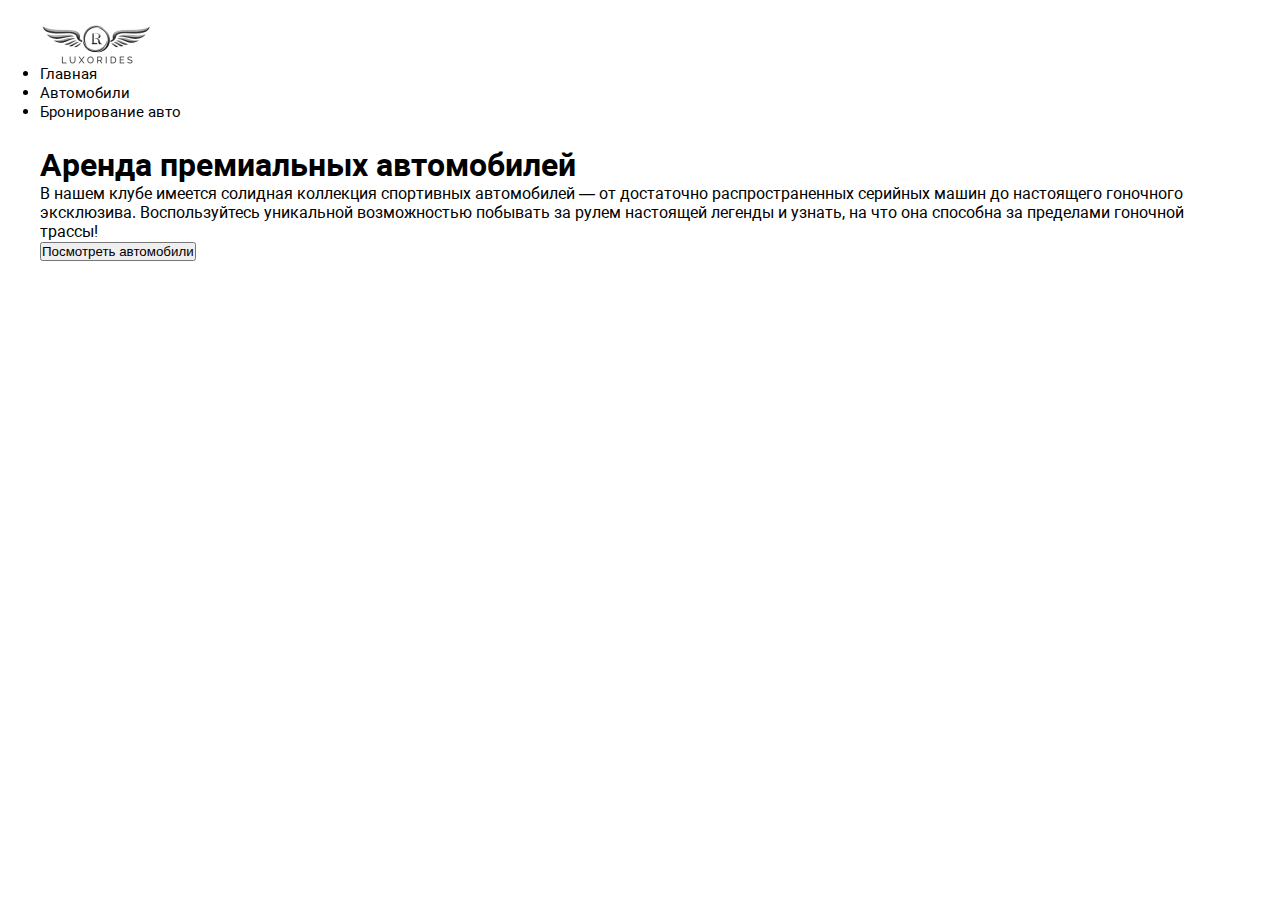
==== cars/index.html @ bf007eb6 "car" ====
<!DOCTYPE html>
<html lang="en">
<head>
    <meta charset="UTF-8">
    <title>Аренда примиальных автомобилей</title>
  <link rel="stylesheet" href="styles/style.css">
</head>
<body>

<header class="header">
  <div class="container">
    <div class="logo">
      <img src="images/logo.png" alt="Logo">
    </div>
    <nav class="menu"></nav>
      <ul>
        <li class="menu-item">
          <a href="#">Главная</a>
        </li>
        <li class="menu-item">
          <a href="#">Автомобили</a>
        </li>
        <li class="menu-item">
          <a href="#">Бронирование авто</a>
        </li>
      </ul>
  </div>

</header>

<section class="main">
  <div class="container">
    <div class="main-info">
      <h1 class="main-title">Аренда премиальных автомобилей</h1>
      <div class="main-text">В нашем клубе имеется солидная коллекция спортивных автомобилей — от достаточно
        распространенных
        серийных машин до настоящего гоночного эксклюзива. Воспользуйтесь уникальной возможностью побывать за рулем
        настоящей
        легенды и узнать, на что она способна за пределами гоночной трассы!
      </div>
      <div class="main-action">
        <button class="button">Посмотреть автомобили</button>
      </div>
    </div>
  </div>
</section>
</body>
</html>
---- cars/styles/style.css ----
/* Убираем стандартные отступы у всех элементов на странице. */
* {
    padding: 0;
    margin: 0;
}

/* Задаем шрифты. */
@font-face {
    font-family: Roboto;
    src: url("../fonts/Roboto.ttf");
}

@font-face {
    font-family: Roboto;
    src: url("../fonts/Robotobold.ttf");
    font-weight: bold;
}

body {
    font-family: Roboto, sans-serif;
}

/* Задаем стили header'a. */
.header {
    border-botton: 1px solid #E5E5E5;
    padding: 25px 0;
}

/* Задаем размеры контейнера. */
.container {
    max-width: 1200px;
    margin: 0 auto;
}

.header .conteiner {
   display: flex;
   align-items: center;
}

.logo img {
    vertical-align: bottom;
}

/* Задаем стили блока меню. */
.menu {
    margin-left: 244px;
}

. menu ul {
    list-style: none
    display: flex;
}

.menu-item {
    margin-right: 115px;
}

.menu-item a {
    font-size: 15px;
    color: #030305;
    text-decoration: none;
}

/* добавление рамки снизу при наведении. */
.menu-item a:hover {
    border-bottom: 2px solid black;
}

/* Стили для первого блока. */
.main {
    background-images: url("../images/background.png");
    background-pasition: center;
    background-size: center;



}
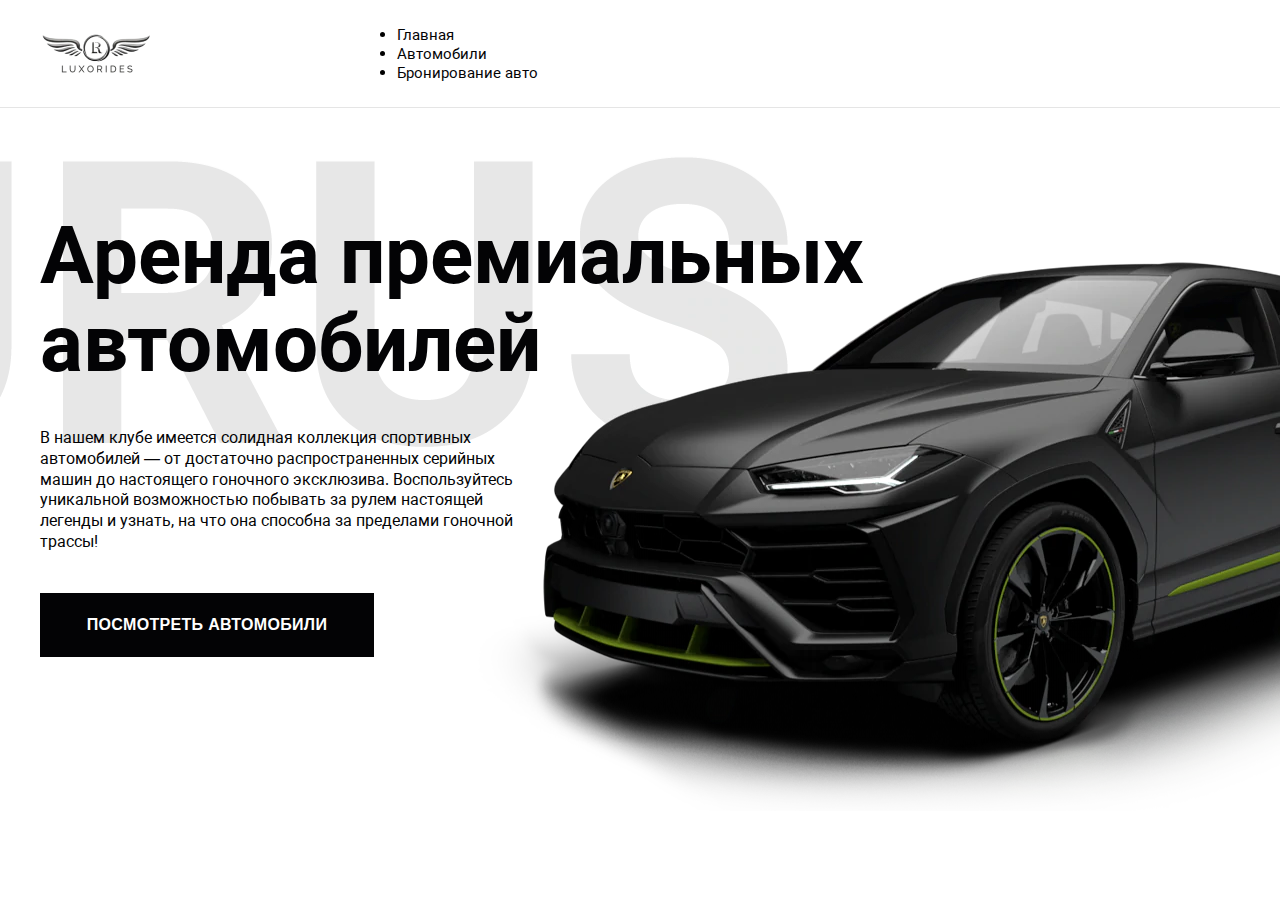
==== commit a1994345: "add TypeScript" ====
--- a/cars/index.html
+++ b/cars/index.html
@@ -1,9 +1,9 @@
 <!DOCTYPE html>
 <html lang="en">
 <head>
-    <meta charset="UTF-8">
-    <title>Аренда примиальных автомобилей</title>
-  <link rel="stylesheet" href="styles/style.css">
+   <meta charset="UTF-8">
+   <title>Аренда примиальных автомобилей</title>
+   <link rel="stylesheet" href="styles/style.css">
 </head>
 <body>
 
@@ -13,17 +13,17 @@
       <img src="images/logo.png" alt="Logo">
     </div>
     <nav class="menu"></nav>
-      <ul>
-        <li class="menu-item">
-          <a href="#">Главная</a>
-        </li>
-        <li class="menu-item">
-          <a href="#">Автомобили</a>
-        </li>
-        <li class="menu-item">
-          <a href="#">Бронирование авто</a>
-        </li>
-      </ul>
+    <ul>
+      <li class="menu-item">
+        <a href="#">Главная</a>
+      </li>
+      <li class="menu-item">
+        <a href="#">Автомобили</a>
+      </li>
+      <li class="menu-item">
+        <a href="#">Бронирование авто</a>
+      </li>
+    </ul>
   </div>
 
 </header>
--- a/cars/styles/style.css
+++ b/cars/styles/style.css
@@ -22,7 +22,7 @@
 
 /* Задаем стили header'a. */
 .header {
-    border-botton: 1px solid #E5E5E5;
+    border-bottom: 1px solid #E5E5E5;
     padding: 25px 0;
 }
 
@@ -32,7 +32,7 @@
     margin: 0 auto;
 }
 
-.header .conteiner {
+.header .container {
    display: flex;
    align-items: center;
 }
@@ -47,7 +47,7 @@
 }
 
 . menu ul {
-    list-style: none
+    list-style: none;
     display: flex;
 }
 
@@ -68,10 +68,43 @@
 
 /* Стили для первого блока. */
 .main {
-    background-images: url("../images/background.png");
-    background-pasition: center;
+    background-image: url("../images/background.png");
+    background-position: center;
     background-size: center;
+    padding: 104px 0 154px 0;
+}
 
+.main-info {
+     max-width: 855px;
+}
 
+.main-title {
+    font-weight: bold;
+    font-size: 80px;
+    line-height: 110%;
+    color: #030305;
+    padding-bottom: 40px;
+}
 
+.main-text {
+    font-size: 16px;
+    line-height: 130%;
+    color: #030305;
+    padding-bottom: 40px;
+    max-width: 502px;
+}
+
+.button {
+    padding: 20px;
+    width: 334px;
+    height: 64px;
+    background: #030305;
+    border: 0;
+    box-sizing: border-box;
+    text-align: center;
+    font-weight: bold;
+    font-size: 16px;
+    letter-spacing: 0.02em;
+    text-transform: uppercase;
+    color: #FFFFFF;
 }